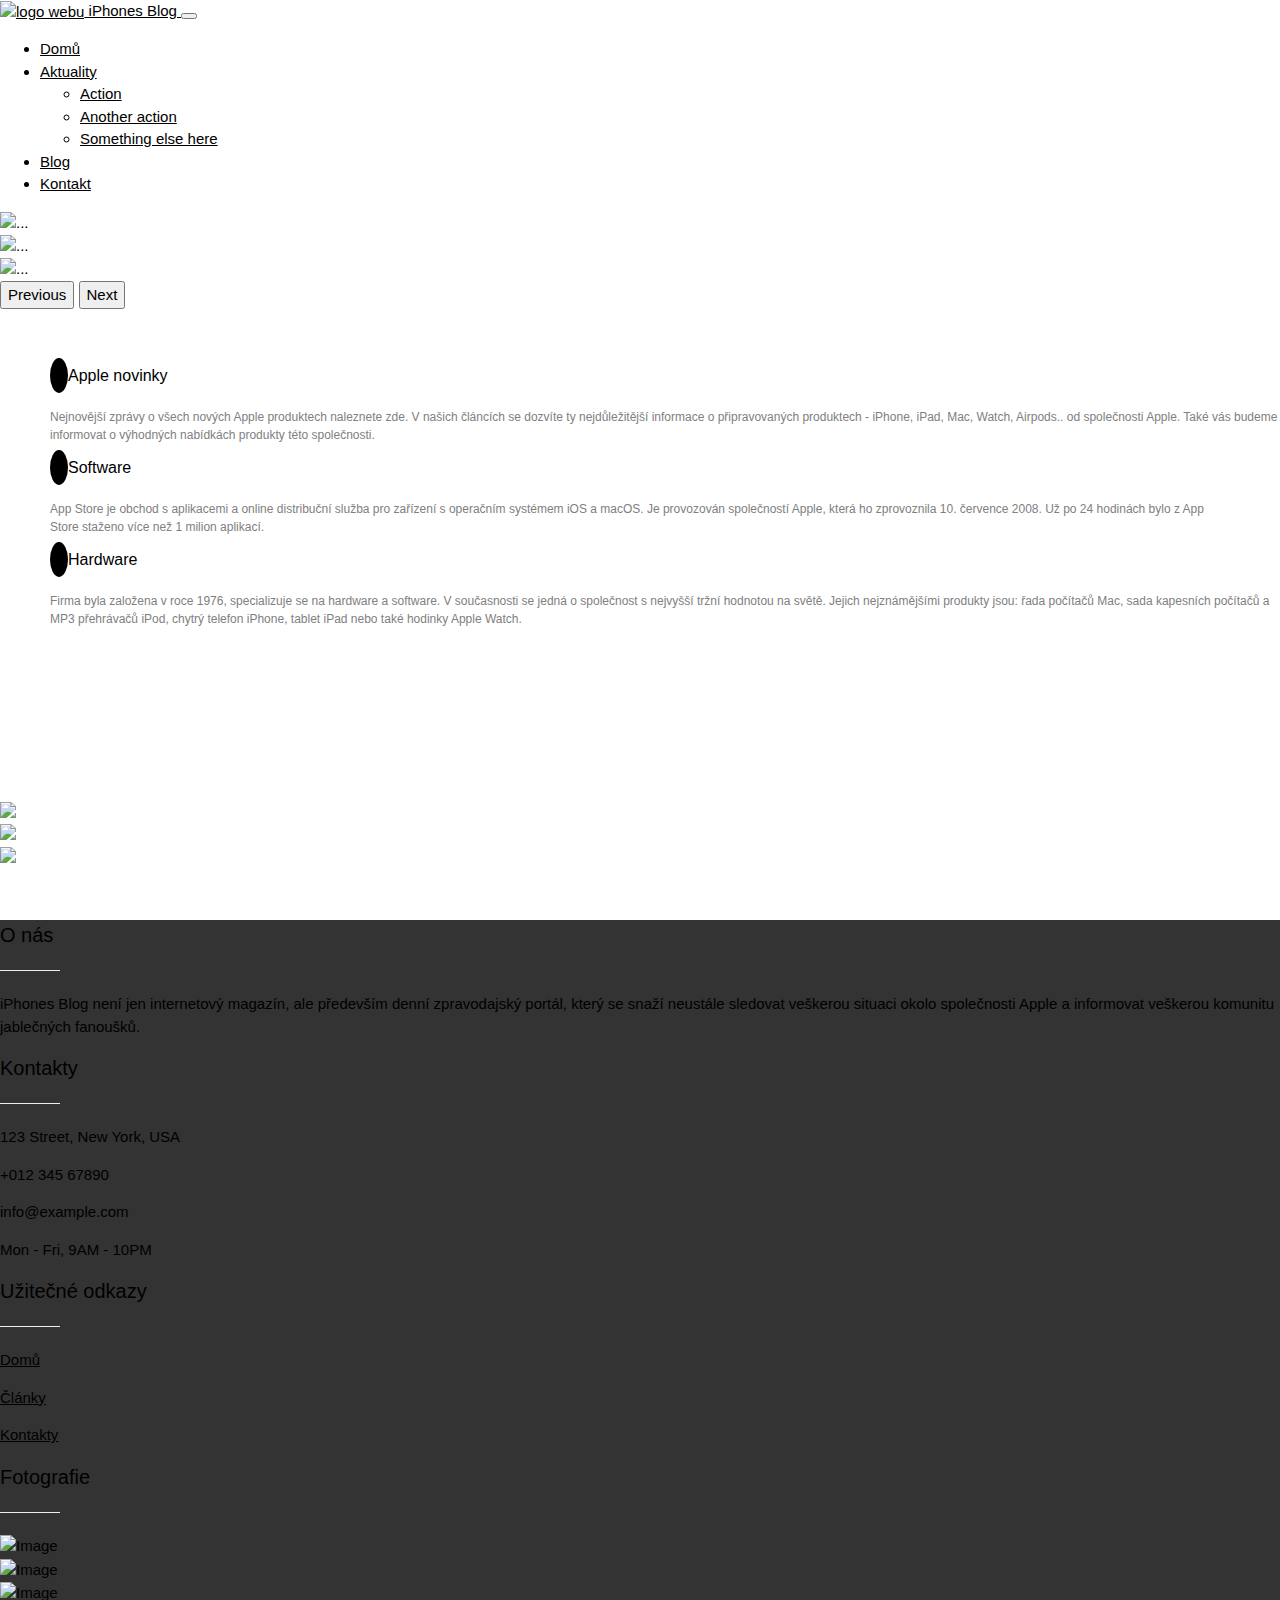
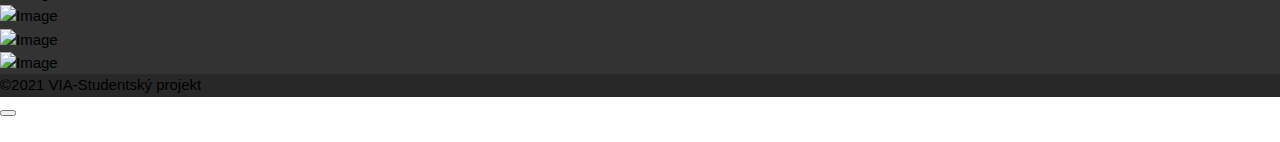
==== ProjektB/index.html @ 85440c1a "Add files via upload" ====
<!DOCTYPE html>
<html>

<head>

  <style>
    .bg-img {
      background-image: url('https://wallpapercave.com/wp/sjJt7Xw.jpg');
      background-repeat: no-repeat;
      background-position: center;
      background-size: cover;
      height: 100%;
    }
  </style>

  <meta charset="utf-8">
  <meta name="viewport" content="width=device-width, initial-scale=1, shrink-to-fit=no">
  <link href="https://cdn.jsdelivr.net/npm/bootstrap@5.1.3/dist/css/bootstrap.min.css" rel="stylesheet"
    integrity="sha384-1BmE4kWBq78iYhFldvKuhfTAU6auU8tT94WrHftjDbrCEXSU1oBoqyl2QvZ6jIW3" crossorigin="anonymous">
  <link rel="stylesheet" href="https://www.w3schools.com/w3css/4/w3.css">
  <script src="https://kit.fontawesome.com/e88f5e798f.js" crossorigin="anonymous"></script>
  <title>Hlavní stránka</title>
  <style>
    .grow {
      transition: all .2s ease-in-out;
    }

    .grow:hover {
      transform: scale(1.05);
    }
  </style>
</head>

<body>
  <div class="bg-img">

    <div class="container ">

      <div class="col-sm-12">

        <nav class="navbar navbar-expand-lg navbar-light  bg-light px-5 py-5">
          <div class="container-fluid">
            <a class="navbar-brand h1 text-dark" href="index.html">
              <img src="img/chat.png" width="50" height="50" class=" d-inline-block" alt="logo webu">
              iPhones Blog
            </a>
            <button class="navbar-toggler" type="button" data-bs-toggle="collapse" data-bs-target="#navbarTogglerDemo02"
              aria-controls="navbarTogglerDemo02" aria-expanded="false" aria-label="Toggle navigation">
              <span class="navbar-toggler-icon"></span>
            </button>
            <div class="collapse navbar-collapse justify-content-end" id="navbarTogglerDemo02">
              <ul class="navbar-nav">
                <li class="nav-item">
                  <a class="nav-link active" aria-current="page" href="index.html">Domů</a>
                </li>
                <li class="nav-item dropdown">
                  <a class="nav-link dropdown-toggle" data-bs-toggle="dropdown" href="#" role="button"
                    aria-expanded="false">Aktuality</a>
                  <ul class="dropdown-menu">
                    <li><a class="dropdown-item" href="#">Action</a></li>
                    <li><a class="dropdown-item" href="#">Another action</a></li>
                    <li><a class="dropdown-item" href="#">Something else here</a></li>
                  </ul>
                </li>
                <li class="nav-item">
                  <a class="nav-link" href="blog.html">Blog</a>
                </li>
                <li class="nav-item">
                  <a href="contact.html" class="nav-link">Kontakt</a>
                </li>
              </ul>

            </div>
          </div>
        </nav>


        <div id="carouselExampleControls" class="carousel slide" data-bs-ride="carousel">
          <div class="carousel-inner">
            <div class="carousel-item active">
              <img
                src="https://store.storeimages.cdn-apple.com/4668/as-images.apple.com/is/macbook-air-og-202011?wid=1200&hei=630&fmt=jpeg&qlt=95&.v=1604278672000"
                class="d-block w-100" alt="..." style="height: 700px;">
              <div class="carousel-caption d-none d-md-block">
                <!-- tEXT-->
              </div>
            </div>
            <div class="carousel-item">
              <img
                src="https://samsungmagazine.eu/wp-content/uploads/2020/11/Apple_announce-iphone12pro_10132020_big.jpg.large_.jpg"
                class="d-block w-100" alt="..." style="height: 700px;">
              <div class="carousel-caption d-none d-md-block">
                <!-- tEXT-->
              </div>
            </div>
            <div class="carousel-item">
              <img src="https://d15-a.sdn.cz/d_15/c_img_QM_C/Xafi1.jpeg?fl=cro,1,62,1278,719%7Cres,1200,,1%7Cwebp,75"
                class="d-block w-100" alt="..." style="height: 700px;">
              <div class="carousel-caption d-none d-md-block">
                <!-- tEXT-->
              </div>
            </div>
          </div>
          <button class="carousel-control-prev" type="button" data-bs-target="#carouselExampleControls"
            data-bs-slide="prev">
            <span class="carousel-control-prev-icon" aria-hidden="true"></span>
            <span class="visually-hidden">Previous</span>
          </button>
          <button class="carousel-control-next" type="button" data-bs-target="#carouselExampleControls"
            data-bs-slide="next">
            <span class="carousel-control-next-icon" aria-hidden="true"></span>
            <span class="visually-hidden">Next</span>
          </button>
        </div>

        <div class="container pt-5" style="background-color: #fff;">
          <br><br>
          <div class="row">
            <div class="col-md-4" style="padding-left:50px">
              <h6><span style="color:#fff;border-radius:70%;width:2000px;background-color:#000;padding:9px"><i
                    class="fab fa-apple"></i></span> Apple novinky</h6>
              <p style="color:gray;font-size:12px;margin-top:20px">
                Nejnovější zprávy o všech nových Apple produktech naleznete zde.
                V našich článcích se dozvíte ty nejdůležitější informace o připravovaných produktech - iPhone, iPad,
                Mac, Watch, Airpods.. od společnosti Apple.
                Také vás budeme informovat o výhodných nabídkách produkty této společnosti.
              </p>
            </div>
            <div class="col-md-4" style="padding-left:50px;padding-right: 50px;">
              <h6><span style="color:#fff;border-radius:70%;width:200px;background-color:#000;padding:9px"><i
                    class="fab fa-app-store fa-1x"></i></span> Software</h6>
              <p style="color:gray;font-size:12px;margin-top:20px">
                App Store je obchod s aplikacemi a online distribuční služba pro zařízení s operačním systémem iOS a
                macOS.
                Je provozován společností Apple, která ho zprovoznila 10. července 2008.
                Už po 24 hodinách bylo z App Store staženo více než 1 milion aplikací.
              </p>
            </div>
            <div class="col-md-4" style="padding-left:50px">
              <h6><span style="color:#fff;border-radius:70%;width:200px;background-color:#000;padding:9px"><i
                    class="fas fa-laptop"></i></span> Hardware</h6>
              <p style="color:gray;font-size:12px;margin-top:20px">
                Firma byla založena v roce 1976, specializuje se na hardware a software. V současnosti se jedná o
                společnost s nejvyšší tržní hodnotou na světě.
                Jejich nejznámějšími produkty jsou: řada počítačů Mac, sada kapesních počítačů a MP3 přehrávačů iPod,
                chytrý telefon iPhone, tablet iPad nebo také hodinky Apple Watch.
              </p>
            </div>
            <br><br><br><br><br><br><br>

            <div class="col-md-4">
              <a onclick="img('https://im9.cz/iR/importprodukt-orig/c16/c16ed39e4805224258684a5c3c64c358--mmf400x400.jpg')"
                data-bs-toggle="modal" data-bs-target="#staticBackdrop"><img
                  src="https://im9.cz/iR/importprodukt-orig/c16/c16ed39e4805224258684a5c3c64c358--mmf400x400.jpg"
                  class="img-fluid grow"></a>
            </div>
            <div class="col-md-4">
              <a onclick="img('https://support.apple.com/library/content/dam/edam/applecare/images/en_US/appleapps/appstore/ios13-iphone-11-pro-app-store-in-app-purchases-callout.jpg')"
                data-bs-toggle="modal" data-bs-target="#staticBackdrop"><img
                  src="https://support.apple.com/library/content/dam/edam/applecare/images/en_US/appleapps/appstore/ios13-iphone-11-pro-app-store-in-app-purchases-callout.jpg"
                  class="img-fluid grow"></a>
            </div>
            <div class="col-md-4">
              <a onclick="img('https://store.storeimages.cdn-apple.com/4668/as-images.apple.com/is/ipad-air-select-wifi-blue-202009_FMT_WHH?wid=1000&hei=1000&fmt=jpeg&qlt=95&.v=1599672435000')"
                data-bs-toggle="modal" data-bs-target="#staticBackdrop"><img
                  src="https://im9.cz/iR/importprodukt-orig/404/404ec61deabeaa407e7ebfa9b55e8544--mmf400x400.jpghttps://im9.cz/iR/importprodukt-orig/404/404ec61deabeaa407e7ebfa9b55e8544--mmf400x400.jpg"
                  class="img-fluid grow"></a>

            </div>

          </div>
          <br><br>
        </div>



        <footer class="text-light" style="background-color:#333;">
          <div class="container p-5">
            <section>
              <div class="row pt-3">
                <div class="col-md-6 col-lg-3">

                  <h4 class="text-light text-uppercase">O nás</h3>
                    <hr class="mb-3 mt-0 d-inline-block mx-auto" style="width: 60px; height: 2px; color: white;">
                    <p>
                      iPhones Blog není jen internetový magazín, ale především denní zpravodajský portál, který se snaží
                      neustále sledovat veškerou situaci okolo společnosti Apple a informovat veškerou komunitu
                      jablečných fanoušků.
                    </p>
                </div>

                <div class="col-md-6 col-lg-3">

                  <h4 class="text-light text-uppercase">Kontakty</h4>
                  <hr class="mb-3 mt-0 d-inline-block mx-auto" style="width: 60px; height: 2px; color: white;">
                  <p><i class="fas fa-home me-3"></i>123 Street, New York, USA</p>
                  <p><i class="fa fa-phone-alt  me-3"></i>+012 345 67890</p>
                  <p><i class="fa fa-envelope  me-3"></i>info@example.com</p>
                  <p><i class="far fa-clock  me-3"></i>Mon - Fri, 9AM - 10PM</p>

                </div>
                <div class="col-md-6 col-lg-3">

                  <h4 class="text-light text-uppercase">Užitečné odkazy</h4>
                  <hr class="mb-3 mt-0 d-inline-block " style="width: 60px; height: 2px; color: white;">
                  <p><a class="text-decoration-none text-light" href="index.html">Domů</a></p>
                  <p><a class="text-decoration-none text-light" href="blog.html">Články</a></p>
                  <p><a class="text-decoration-none text-light" href="contact.html">Kontakty</a></p>

                </div>
                <div class="col-md-6 col-lg-3">
                  <div class="container">
                    <div class="row">
                      <h4 class="text-light text-uppercase">Fotografie</h4>
                      <div class="col-sm-4 px-1">
                        <hr class="mb-3 mt-0 d-inline-block mx-auto" style="width: 60px; height: 2px; color: white;">
                        <img class="w-100  mb-2" src="https://d25-a.sdn.cz/d_25/c_img_gZ_Z/LJGBvYL.png"
                          onclick="onClick(this)" alt="Image" style="cursor:pointer">
                      </div>
                      <div class="col-sm-4 mt-4 px-1">
                        <img class="w-100 float-start  mb-2" src="https://d25-a.sdn.cz/d_25/c_img_gZ_Z/LJGBvYL.png"
                          onclick="onClick(this)" alt="Image" style="cursor:pointer">
                      </div>
                      <div class="col-sm-4  mt-4 px-1">
                        <img class="w-100  mb-2" src="https://d25-a.sdn.cz/d_25/c_img_gZ_Z/LJGBvYL.png"
                          onclick="onClick(this)" alt="Image" style="cursor:pointer">
                      </div>
                      <div class="col-sm-4 px-1">
                        <img class="w-100 mb-2 float-start" src="https://d25-a.sdn.cz/d_25/c_img_gZ_Z/LJGBvYL.png"
                          onclick="onClick(this)" alt="Image" style="cursor:pointer">
                      </div>
                      <div class="col-sm-4 px-1">
                        <img class="w-100 mb-2 float-start" src="https://d25-a.sdn.cz/d_25/c_img_gZ_Z/LJGBvYL.png"
                          onclick="onClick(this)" alt="Image" style="cursor:pointer">
                      </div>
                      <div class="col-sm-4 px-1">
                        <img class="w-100 mb-2 float-start" src="https://d25-a.sdn.cz/d_25/c_img_gZ_Z/LJGBvYL.png"
                          onclick="onClick(this)" alt="Image" style="cursor:pointer">
                      </div>
                    </div>
                  </div>



                </div>
              </div>
            </section>
          </div>

          <div class="container pt-3 px-5" style="background-color:  rgba(0, 0, 0, 0.2);">
            <div class="row align-items-center">
              <div class="col-9 mb-4">
                <span class=""> ©2021 VIA-Studentský projekt</span>
              </div>
              <div class="col-3 mb-3 text-center">
                <a class="btn btn-primary btn-floating m-1 rounded-circle"
                  style="background-color: #3b5998; border: none;" href="https://www.facebook.com" role="button"
                  data-mdb-ripple-color="dark">
                  <i class="fab fa-facebook-f"></i>
                </a>
                <a class="btn btn-primary btn-floating m-1 rounded-circle"
                  style="background-color: #55acee; border: none;" href="https://www.twitter.com" role="button">
                  <i class="fab fa-twitter"></i></a>
                <a class="btn btn-primary btn-floating m-1 rounded-circle"
                  style="background-color: #dd4b39;border: none;" href="https://www.google.com" role="button">
                  <i class="fab fa-google"></i></a>
                <a class="btn btn-primary btn-floating m-1 rounded-circle"
                  style="background-color: #ac2bac;border: none;" href="https://www.instagram.com" role="button">
                  <i class="fab fa-instagram"></i></a>
              </div>
            </div>
          </div>
        </footer>

        <!-- Modal -->
        <div class="modal fade" id="staticBackdrop" data-bs-keyboard="false" tabindex="-1"
          aria-labelledby="staticBackdropLabel" aria-hidden="true">
          <div class="modal-dialog modal-lg">
            <div class="modal-content">
              <div class="modal-header">
                <button type="button" class="btn-close" data-bs-dismiss="modal" aria-label="Close"></button>
              </div>
              <div class="modal-body">
                <center><img src="" id="obrazek" class="img-fluid"></center>
              </div>

            </div>
          </div>
        </div>

        <div id="modal01" class="w3-modal" onclick="this.style.display='none'">
          <span class="w3-button w3-hover-red w3-xlarge w3-display-topright">&times;</span>
          <div class="w3-modal-content w3-animate-zoom">
            <img id="img01" style="width:100%">
          </div>
        </div>

        <script>

          function img(url) {
            $("#obrazek").attr("src", url);
          }
          function onClick(element) {
            document.getElementById("img01").src = element.src;
            document.getElementById("modal01").style.display = "block";
          }



        </script>



      </div>
    </div>
  </div>
  <script src="https://ajax.googleapis.com/ajax/libs/jquery/3.4.1/jquery.min.js"></script>


  <script src="https://cdn.jsdelivr.net/npm/bootstrap@5.1.3/dist/js/bootstrap.bundle.min.js"
    integrity="sha384-ka7Sk0Gln4gmtz2MlQnikT1wXgYsOg+OMhuP+IlRH9sENBO0LRn5q+8nbTov4+1p"
    crossorigin="anonymous"></script>

</body>

</html>
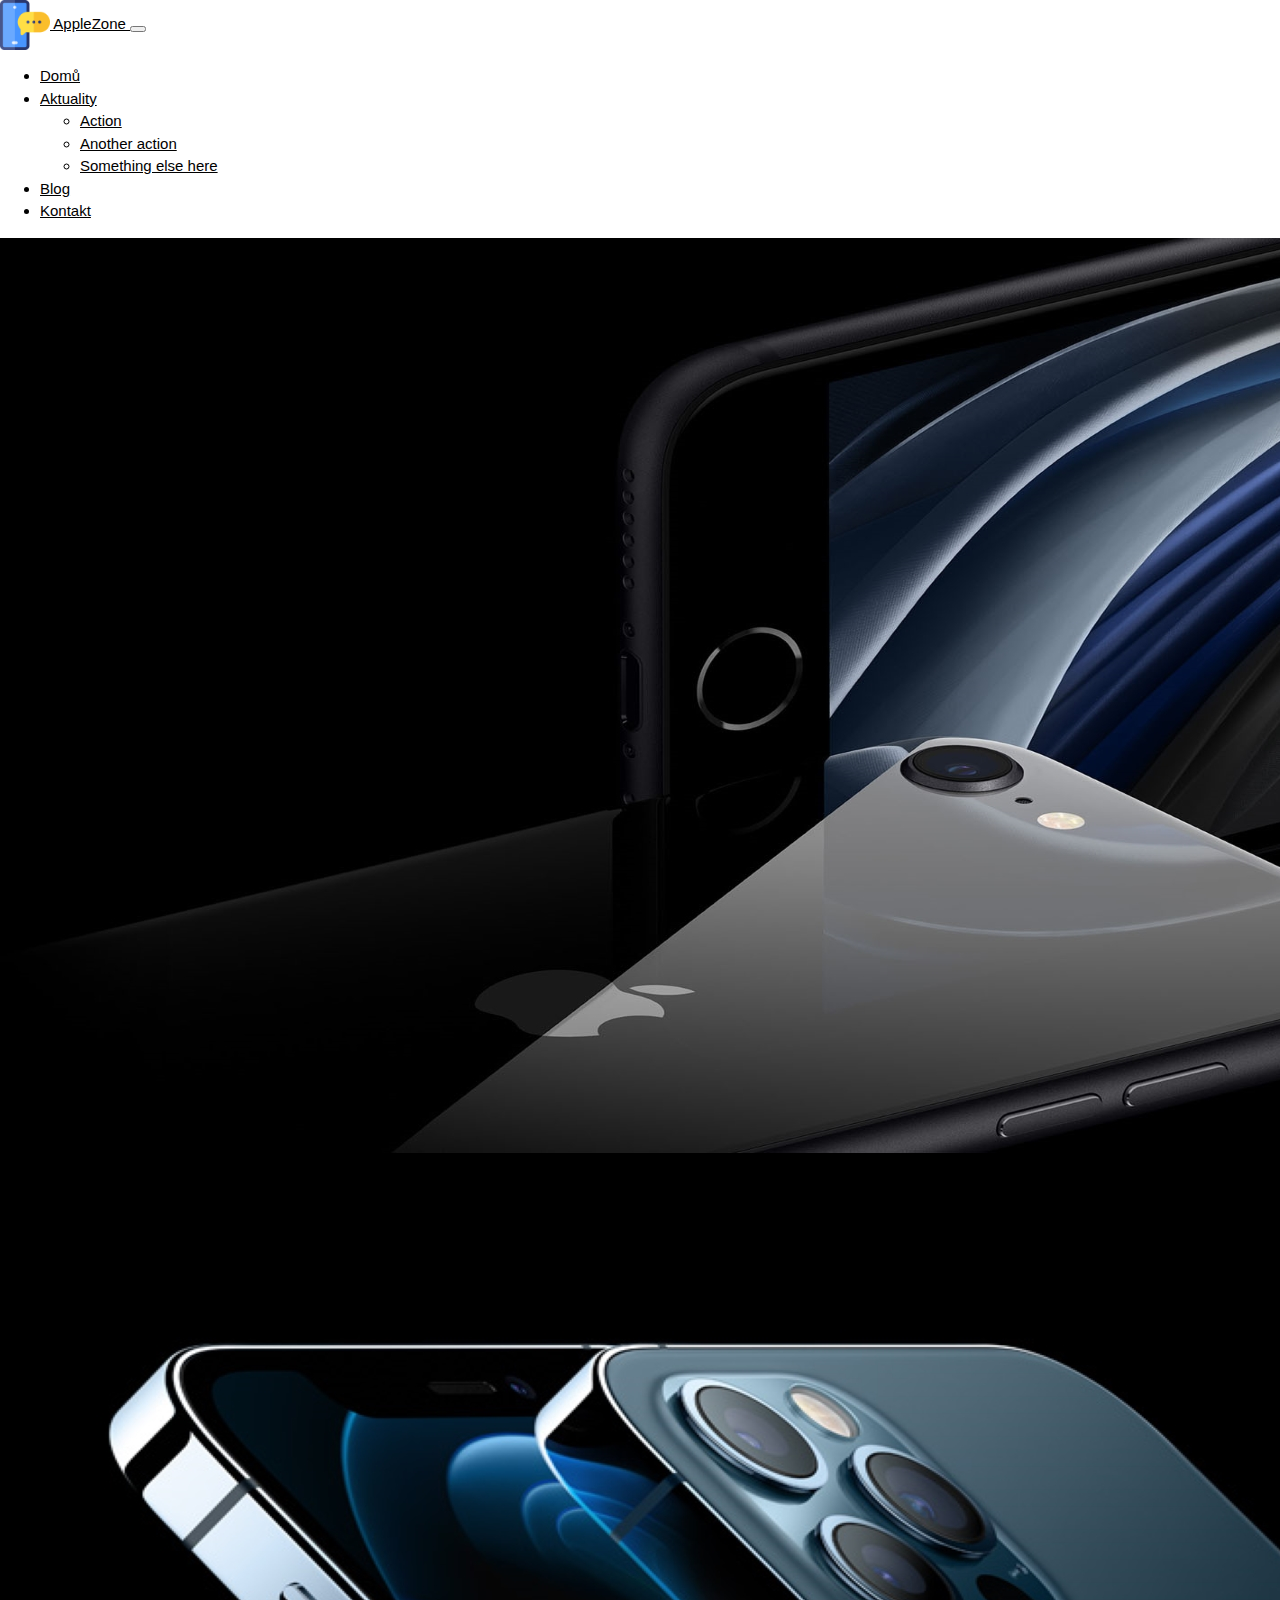
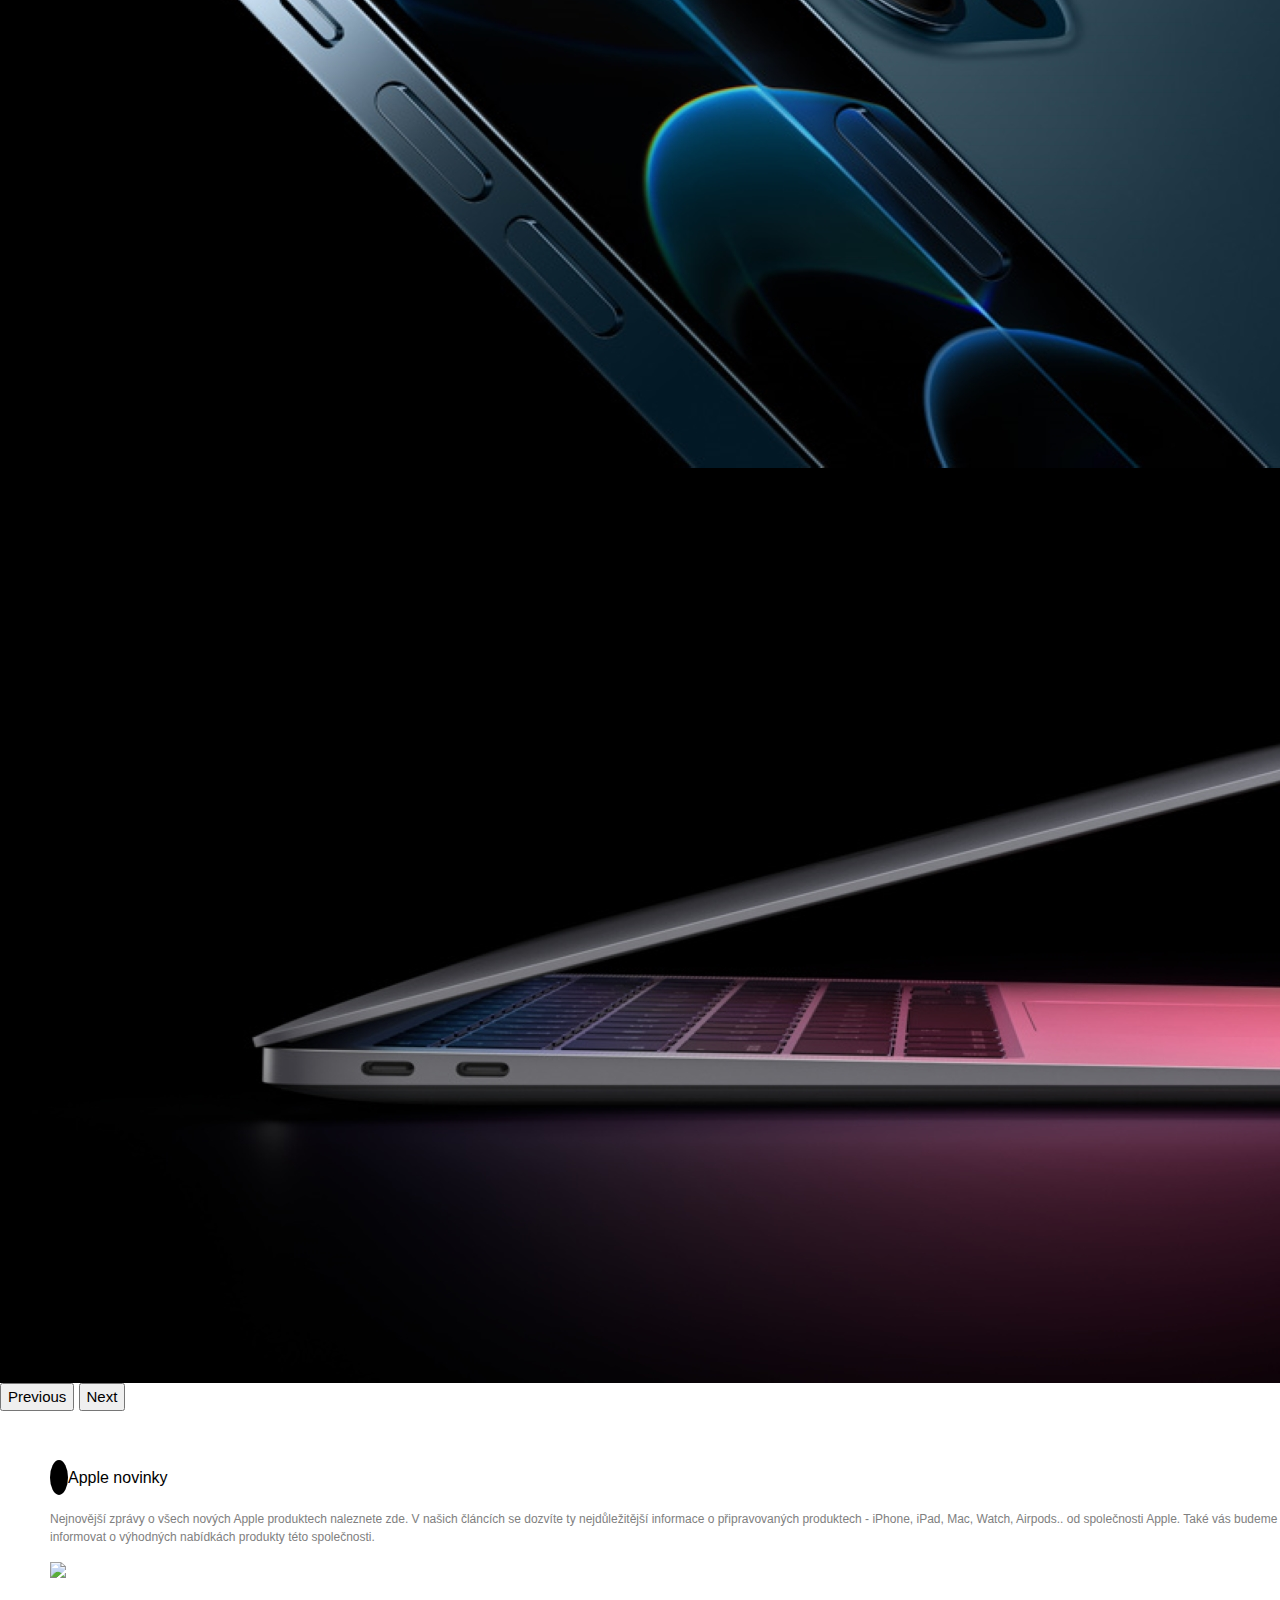
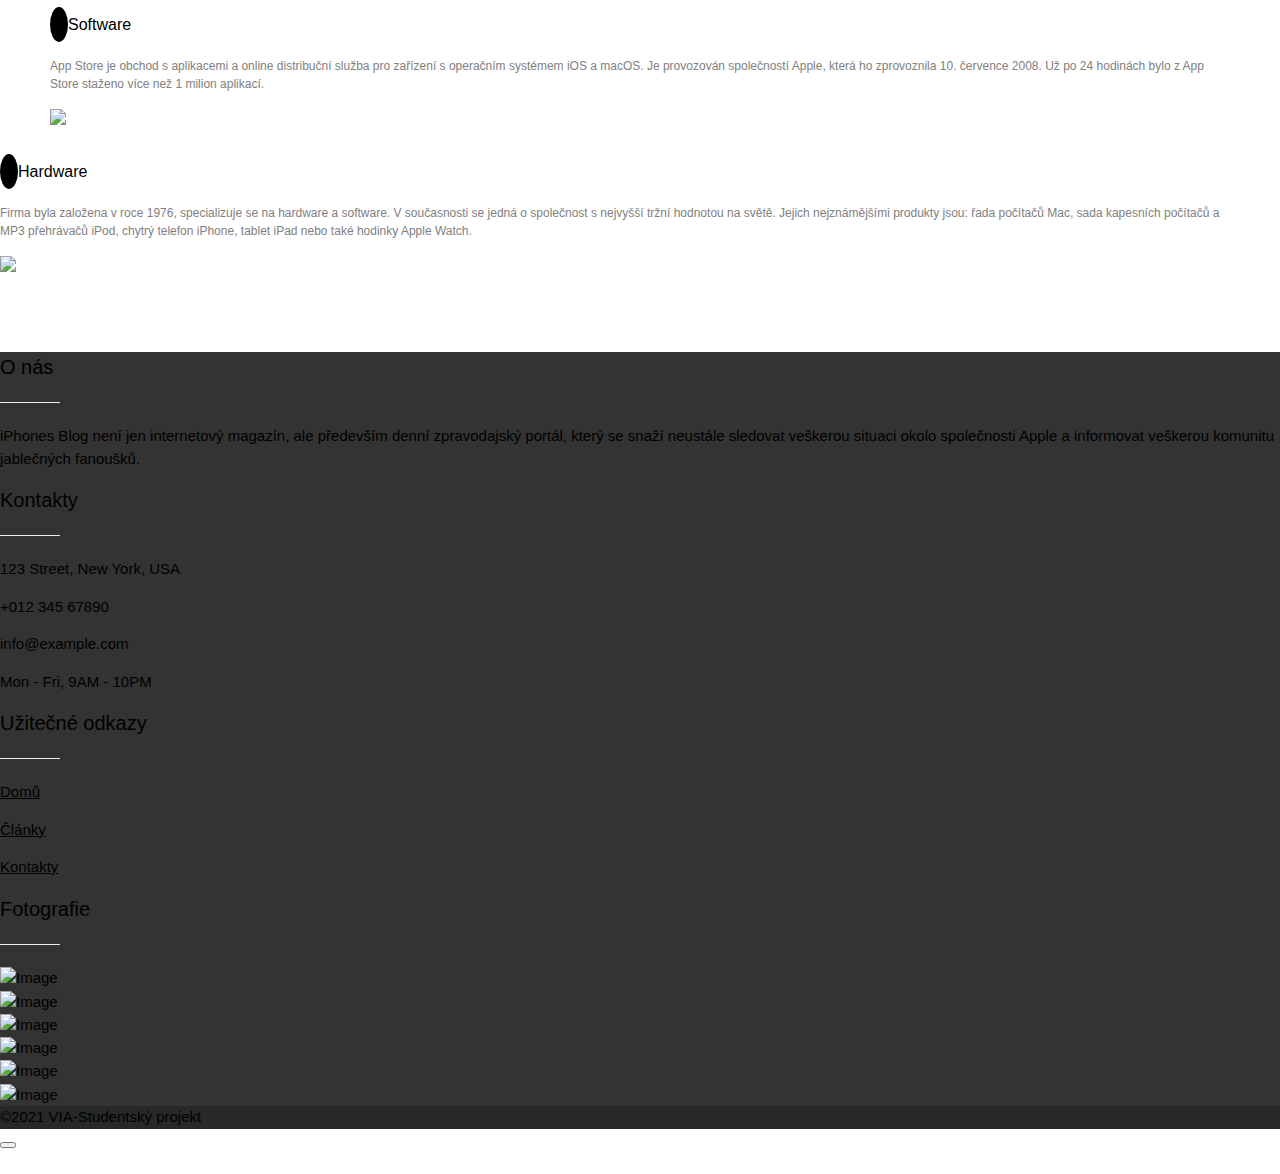
==== commit cf37e93e: "Add files via upload" ====
--- a/ProjektB/index.html
+++ b/ProjektB/index.html
@@ -42,7 +42,7 @@
           <div class="container-fluid">
             <a class="navbar-brand h1 text-dark" href="index.html">
               <img src="img/chat.png" width="50" height="50" class=" d-inline-block" alt="logo webu">
-              iPhones Blog
+              AppleZone
             </a>
             <button class="navbar-toggler" type="button" data-bs-toggle="collapse" data-bs-target="#navbarTogglerDemo02"
               aria-controls="navbarTogglerDemo02" aria-expanded="false" aria-label="Toggle navigation">
@@ -79,23 +79,23 @@
           <div class="carousel-inner">
             <div class="carousel-item active">
               <img
-                src="https://store.storeimages.cdn-apple.com/4668/as-images.apple.com/is/macbook-air-og-202011?wid=1200&hei=630&fmt=jpeg&qlt=95&.v=1604278672000"
-                class="d-block w-100" alt="..." style="height: 700px;">
+                src="img/img.jpeg"
+                class="d-block w-100" alt="...">
               <div class="carousel-caption d-none d-md-block">
                 <!-- tEXT-->
               </div>
             </div>
             <div class="carousel-item">
               <img
-                src="https://samsungmagazine.eu/wp-content/uploads/2020/11/Apple_announce-iphone12pro_10132020_big.jpg.large_.jpg"
-                class="d-block w-100" alt="..." style="height: 700px;">
+                src="img/img1.jpg"
+                class="d-block w-100" alt="...">
               <div class="carousel-caption d-none d-md-block">
                 <!-- tEXT-->
               </div>
             </div>
             <div class="carousel-item">
-              <img src="https://d15-a.sdn.cz/d_15/c_img_QM_C/Xafi1.jpeg?fl=cro,1,62,1278,719%7Cres,1200,,1%7Cwebp,75"
-                class="d-block w-100" alt="..." style="height: 700px;">
+              <img src="img/img2.jpg"
+                class="d-block w-100" alt="...">
               <div class="carousel-caption d-none d-md-block">
                 <!-- tEXT-->
               </div>
@@ -125,6 +125,13 @@
                 Mac, Watch, Airpods.. od společnosti Apple.
                 Také vás budeme informovat o výhodných nabídkách produkty této společnosti.
               </p>
+    
+                <a onclick="img('https://im9.cz/iR/importprodukt-orig/c16/c16ed39e4805224258684a5c3c64c358--mmf400x400.jpg')"
+                  data-bs-toggle="modal" data-bs-target="#staticBackdrop"><img
+                    src="https://im9.cz/iR/importprodukt-orig/c16/c16ed39e4805224258684a5c3c64c358--mmf400x400.jpg"
+                    class="img-fluid grow"></a>
+                    <br><br>
+              
             </div>
             <div class="col-md-4" style="padding-left:50px;padding-right: 50px;">
               <h6><span style="color:#fff;border-radius:70%;width:200px;background-color:#000;padding:9px"><i
@@ -135,8 +142,15 @@
                 Je provozován společností Apple, která ho zprovoznila 10. července 2008.
                 Už po 24 hodinách bylo z App Store staženo více než 1 milion aplikací.
               </p>
-            </div>
-            <div class="col-md-4" style="padding-left:50px">
+
+              <a onclick="img('https://support.apple.com/library/content/dam/edam/applecare/images/en_US/appleapps/appstore/ios13-iphone-11-pro-app-store-in-app-purchases-callout.jpg')"
+              data-bs-toggle="modal" data-bs-target="#staticBackdrop"><img
+                src="https://support.apple.com/library/content/dam/edam/applecare/images/en_US/appleapps/appstore/ios13-iphone-11-pro-app-store-in-app-purchases-callout.jpg"
+                class="img-fluid grow"></a>
+                <br><br>
+
+            </div>
+            <div class="col-md-4" style="padding-right: 50px;">
               <h6><span style="color:#fff;border-radius:70%;width:200px;background-color:#000;padding:9px"><i
                     class="fas fa-laptop"></i></span> Hardware</h6>
               <p style="color:gray;font-size:12px;margin-top:20px">
@@ -145,31 +159,16 @@
                 Jejich nejznámějšími produkty jsou: řada počítačů Mac, sada kapesních počítačů a MP3 přehrávačů iPod,
                 chytrý telefon iPhone, tablet iPad nebo také hodinky Apple Watch.
               </p>
-            </div>
-            <br><br><br><br><br><br><br>
-
-            <div class="col-md-4">
-              <a onclick="img('https://im9.cz/iR/importprodukt-orig/c16/c16ed39e4805224258684a5c3c64c358--mmf400x400.jpg')"
-                data-bs-toggle="modal" data-bs-target="#staticBackdrop"><img
-                  src="https://im9.cz/iR/importprodukt-orig/c16/c16ed39e4805224258684a5c3c64c358--mmf400x400.jpg"
-                  class="img-fluid grow"></a>
-            </div>
-            <div class="col-md-4">
-              <a onclick="img('https://support.apple.com/library/content/dam/edam/applecare/images/en_US/appleapps/appstore/ios13-iphone-11-pro-app-store-in-app-purchases-callout.jpg')"
-                data-bs-toggle="modal" data-bs-target="#staticBackdrop"><img
-                  src="https://support.apple.com/library/content/dam/edam/applecare/images/en_US/appleapps/appstore/ios13-iphone-11-pro-app-store-in-app-purchases-callout.jpg"
-                  class="img-fluid grow"></a>
-            </div>
-            <div class="col-md-4">
+
               <a onclick="img('https://store.storeimages.cdn-apple.com/4668/as-images.apple.com/is/ipad-air-select-wifi-blue-202009_FMT_WHH?wid=1000&hei=1000&fmt=jpeg&qlt=95&.v=1599672435000')"
                 data-bs-toggle="modal" data-bs-target="#staticBackdrop"><img
                   src="https://im9.cz/iR/importprodukt-orig/404/404ec61deabeaa407e7ebfa9b55e8544--mmf400x400.jpghttps://im9.cz/iR/importprodukt-orig/404/404ec61deabeaa407e7ebfa9b55e8544--mmf400x400.jpg"
                   class="img-fluid grow"></a>
-
-            </div>
-
-          </div>
-          <br><br>
+                  <br>
+            </div>
+            
+          </div>
+          <br><br><br>
         </div>
 
 
@@ -315,8 +314,6 @@
     </div>
   </div>
   <script src="https://ajax.googleapis.com/ajax/libs/jquery/3.4.1/jquery.min.js"></script>
-
-
   <script src="https://cdn.jsdelivr.net/npm/bootstrap@5.1.3/dist/js/bootstrap.bundle.min.js"
     integrity="sha384-ka7Sk0Gln4gmtz2MlQnikT1wXgYsOg+OMhuP+IlRH9sENBO0LRn5q+8nbTov4+1p"
     crossorigin="anonymous"></script>
